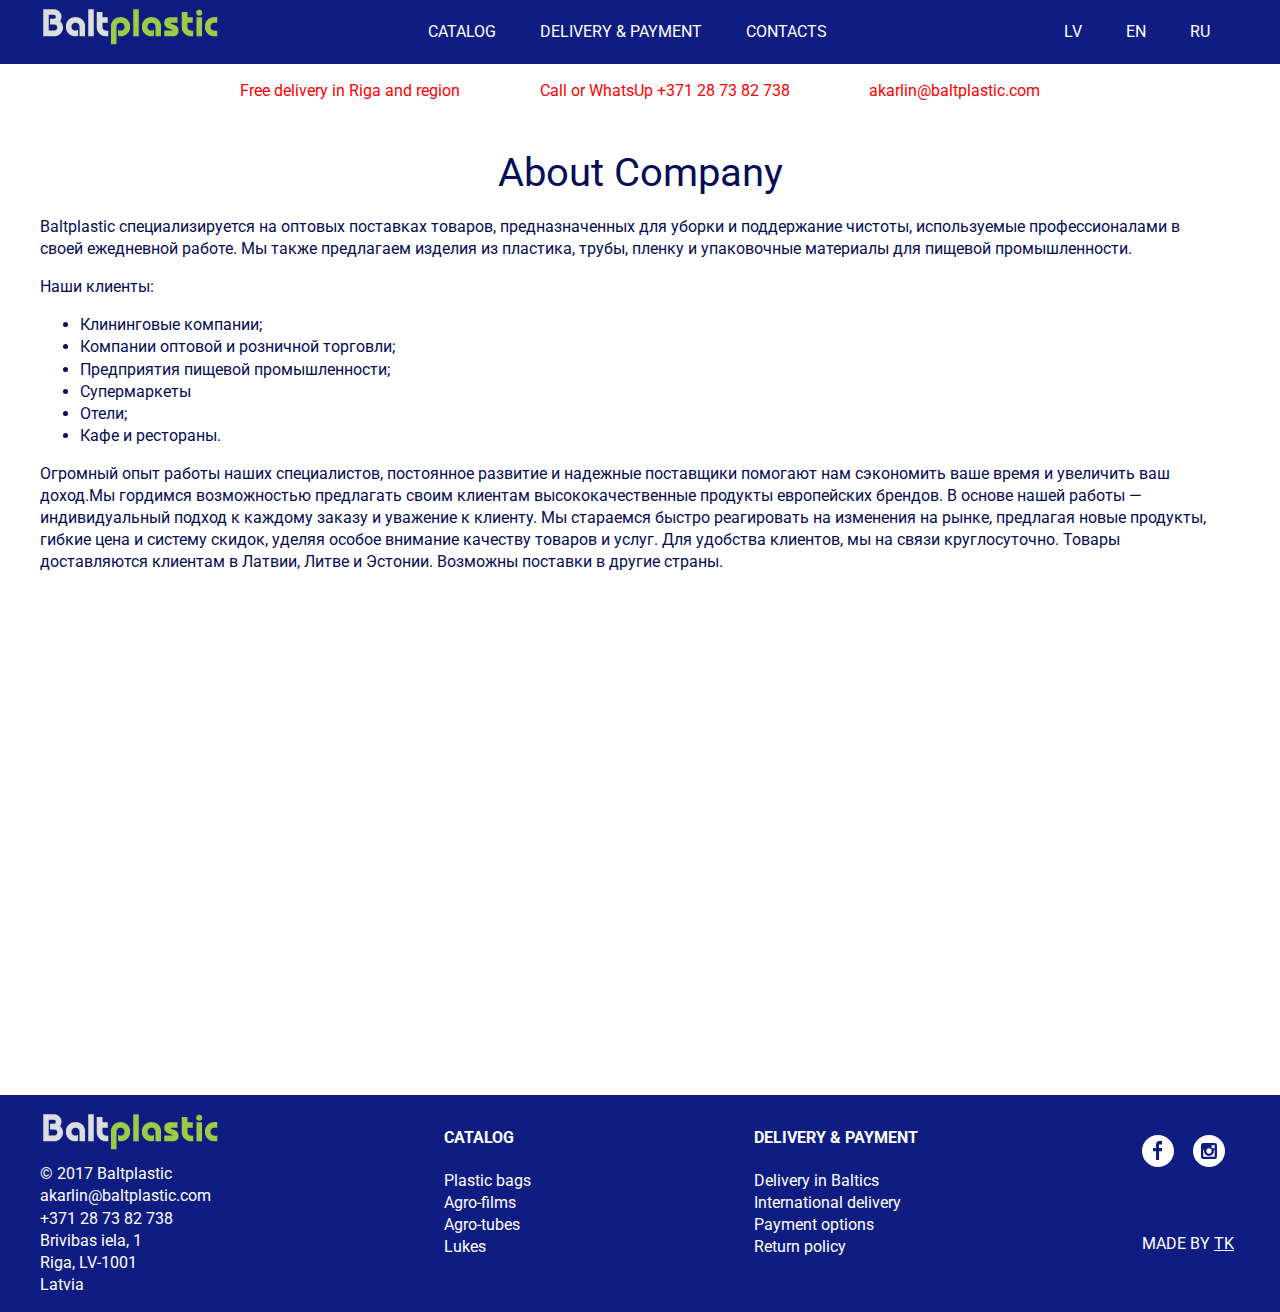
==== about.html @ 94acd625 "Add files via upload" ====
<!DOCTYPE html>
<html lang="en">
<head>
	<meta charset="utf-8">
	<title>Plastic goods, tubes, packages wholesale</title>
	<link href="css/normalize.css" rel="stylesheet">
	<link href="css/style.css" rel="stylesheet">
	<link href="https://fonts.googleapis.com/css?family=Roboto:400,500,700&amp;subset=cyrillic" rel="stylesheet">
</head>
<body>
	<header>
		<nav class="main-navigation container">
			<a class="main-header-logo" href="index.html">
				<img src="img/logo.png" width="180" height="50" alt="Baltpalstic logo">
			</a>
			<ul class="main-menu">
				<li><a class="main-menu-link" href="catalog.html">CATALOG</a></li>
					<ul class="dropdown">
						<li><a href="#">Plastic bags</a></li>
						<li><a href="#">Agro-films</a></li>
						<li><a href="#">Agro-tubes</a></li>
						<li><a href="#">Lukes</a></li>
					</ul>
				<li><a class="main-menu-link" href="terms.html">DELIVERY &#38; PAYMENT</a></li>
					<ul class="dropdown">
						<li><a href="#">Delivery in Baltics</a></li>
						<li><a href="#">International delivery</a></li>
						<li><a href="#">Payment options</a></li>
						<li><a href="#">Return policy</a></li>
					</ul>
				<li><a class="main-menu-link" href="about.html">CONTACTS</a></li>
			</ul>
			<ul class="language-menu">
				<li><a href="#">LV</a></li>
				<li><a href="#">EN</a></li>
				<li><a href="#">RU</a></li>
			</ul>
		</nav>
	</header>
	<main class="container">
		<div class="announcement">
			<p>Free delivery in Riga and region</p>
			<p> Call or WhatsUp +371 28 73 82 738</p>
			<p>akarlin@baltplastic.com</p>
		</div>
		<h1 class="inside-title">About Company</h1>
		<div class="about-company-text">
			<p>Baltplastic специализируется на оптовых поставках товаров, предназначенных для уборки и поддержание чистоты, используемые профессионалами в своей ежедневной работе. Мы также предлагаем изделия из пластика, трубы, пленку и упаковочные материалы для пищевой промышленности.</p>
			<p>Наши клиенты:</p>
			<ul>
				<li>Клининговые компании;</li>
				<li>Компании оптовой и розничной торговли;</li>
				<li>Предприятия пищевой промышленности;</li>
				<li>Супермаркеты</li>
				<li>Отели;</li>
				<li>Кафе и рестораны.</li>
			</ul>
			<p>Огромный опыт работы наших специалистов, постоянное развитие и надежные поставщики помогают нам сэкономить ваше время и увеличить ваш доход.Мы гордимся возможностью предлагать своим клиентам высококачественные продукты европейских брендов.
В основе нашей работы — индивидуальный подход к каждому заказу и уважение к клиенту.
Мы стараемся быстро реагировать на изменения на рынке, предлагая новые продукты, гибкие цена и систему скидок, уделяя особое внимание качеству товаров и услуг.
Для удобства клиентов, мы на связи круглосуточно.
Товары доставляются клиентам в Латвии, Литвe и Эстонии. Возможны поставки в другие страны.</p>
	</div>
	<div class="contact-map-wrapper">
		<div class="contact-form">
			<iframe src="https://docs.google.com/forms/d/e/1FAIpQLScno619NbsQYK4zt_XaRajB0IBicNpXKHbVittt2FPFw7MAjQ/viewform?embedded=true" width="500" height="500" frameborder="0" marginheight="0" marginwidth="0">Загрузка...</iframe>
		</div>
		<div class="map">
			<iframe src="https://www.google.com/maps/embed?pb=!1m18!1m12!1m3!1d2174.8038383225467!2d24.14972441620319!3d56.96929258089617!2m3!1f0!2f0!3f0!3m2!1i1024!2i768!4f13.1!3m3!1m2!1s0x46eece4de9880dd9%3A0x5e7180d41c6c4830!2zQnLEq3bEq2JhcyBpZWxhIDE4OSwgVmlkemVtZXMgcHJpZWvFoXBpbHPEk3RhLCBSxKtnYSwgTFYtMTAxMg!5e0!3m2!1sru!2slv!4v1507372986558" width="600" height="450" frameborder="0" style="border:0" allowfullscreen></iframe>
		</div>
	</div>
	</main>
	<footer>
		<div class="footer-wrapper container">
			<div class="footer-col">
				<img class="footer-logo" src="img/logo.png" width="180" height="50" alt="Baltplastic logo">
			<p>&#169; 2017 Baltplastic<br>
			<a href="mailto:akarlin@baltplastic.com">akarlin@baltplastic.com</a><br>
			+371 28 73 82 738<br>
			Brivibas iela, 1<br>
			Riga, LV-1001<br>
			Latvia</p>
		</div>
		<div class="footer-col">
			<h4>CATALOG</h4>
			<ul>
				<li>Plastic bags</li>
				<li>Agro-films</li>
				<li>Agro-tubes</li>
				<li>Lukes</li>
			</ul>
		</div>
		<div class="footer-col">
			<h4>DELIVERY &#38; PAYMENT</h4>
			<ul>
				<li>Delivery in Baltics</li>
				<li>International delivery</li>
				<li>Payment options</li>
				<li>Return policy</li>
			</ul>
		</div>
		<div class="footer-col">
			<a class="button-social facebook" href="#"></a>
			<a class="button-social instagram" href="#"></a>
			<p class="made">MADE BY <a class="author" href="https://www.linkedin.com/in/tatiana-karlin/">TK</a></p>
		</div>
	</div>
	</footer>
</body>
</html>
---- css/style.css ----
@charset "utf-8";
*, *::before, *::after {
	box-sizing: border-box;
}

body {
	margin: 0;
	padding: 0;
	color: #050E56;
	font-family: "Roboto", "Arial", sans-serif;
	font-size: 16px;
	line-height: 1.38;
}

.visually-hidden {
	position: absolute !important;
	clip: rect(1px 1px 1px 1px); /* IE6, IE7 */
	clip: rect(1px, 1px, 1px, 1px);
	padding:0 !important;
	border:0 !important;
	height: 1px !important;
	width: 1px !important;
	overflow: hidden;
}

header {
	background-color: #0F1C82;
}

.container {
	width: 1200px;
	margin: 0 auto;
	position: relative;
}

.main-menu,
.dropdown,
.language-menu,
.promo-offers,
.footer-col ul,
.breadcrumbs ul {
	list-style: none;
}

a {
	text-decoration: none;
	color: #0F1C82;
}

.main-navigation a,
.footer-wrapper a {
	color: #ffffff;
}

.button {
	display: inline-block;
	max-width: 100%;
	text-align: center;
	text-decoration: none;
	padding: 0.68em 0.95em;
	font: inherit;
	line-height: 1;
	border-radius: 6px;
	color: #050E56;
	background-color: orange;
	height: 40px;
	cursor: pointer;
}

.main-navigation {
	display: flex;
	flex-wrap: wrap;
	justify-content: space-between;
	align-items: stretch;
}

.dropdown {
	display: none;
}

.main-menu li {
	display: inline-block;
	padding: 5px 10px;
	margin-right: 20px;
}

.language-menu li {
	display: inline-block;
	padding: 5px 10px;
	margin-right: 20px;
}

.announcement {
	display: flex;
	justify-content: space-between;
	margin-left: 200px;
	margin-right: 200px;
	color: red;
}

.banner {
	background: gray url("../img/bags-central.jpg");
	background-size: cover;
	min-height: 300px;
	padding: 40px;
}

.banner-text {
	text-align: center;
	margin-right: auto;
	margin-left:  auto;
	padding: 10px;
	background: rgba(10, 8, 89, 0.4);

	color: #ffffff;
}

.banner-text h1 {
	font-size: 40px;
}

.banner-text p {
	margin: 0;
	font-size: 24px;
	line-height: 1.3;
}

.inside-title,
.section-title {
	font-size: 40px;
	font-weight: normal;
	text-align: center;
	margin-bottom: 10px;
}

.promo-offers {
	display: flex;
	justify-content: space-between;
}

.offer {
	width: 31%;
	text-align: right;
	padding-left: 180px;
	margin-bottom: 50px;
	margin-right: 20px;
}

h3 {
	font-size: 30px;
	margin: 0;
}

.offer a {
	color: #ffffff;
	padding: 10px 20px;
	background-color:  #0F1C82;
	border-radius: 6px;
}

.discount,
.seasonal,
.new {
	position: relative;
}

.discount::after {
	position: absolute;
	content: "";
	top: 0;
	left: 60px;
	width: 90px;
	height: 180px;
	background: url("../img/discount.png") no-repeat;
}

.seasonal::after {
	position: absolute;
	content: "";
	top: 20px;
	left: 10px;
	width: 180px;
	height: 180px;
	background: url("../img/black-film.png")
}

.new::before {
	position: absolute;
	content: "";
	top: 0;
	left: 10px;
	width: 240px;
	height: 180px;
	background: url("../img/luk.png")
}

.our-products {
	margin-bottom: 70px;
}

.products {
	display: flex;
	justify-content: space-between;
}

.product-item {
	margin-right: 20px;
}

.product-item a {
	color: black;
	background-color: orange;
	padding: 10px 20px;
}

.info-text {
	background-color: rgb(242, 242, 242);
	padding: 5px 20px 10px 25px;
}

.info {
	margin-bottom: 40px;
}

.info-img {
	float: left;
	margin-right: 20px;
}

.info a {
	color: gray;
}

.about-company-wrapper {
	display: flex;
	justify-content: space-between;
}

.about-company-text {
	margin-right: 20px;
}

.map {
	padding-top: 50px;
	position: relative;
}

.map-contact {
	position: absolute;
	content: "";
	top: 118px;
	left: 244px;
}

.reviews {
	margin-bottom: 30px;
}

.reviews-wrapper {
	display: flex;
	justify-content: space-between;
}

.client-review {
	background-color: rgb(242, 242, 242);
	margin-right: 20px;
	padding: 5px 10px 20px 20px;
}

footer {
	background-color: #0F1C82;
	color: white;
	padding-top: 10px;
}

.footer-wrapper {
	display: flex;
	justify-content: space-between;
}

.footer-col ul {
	padding: 0;
}

.footer-col p {
	margin-top: 2px
}

.button-social {
	display: inline-block;
	margin-top: 30px;
	margin-right: 15px;
	width: 32px;
	height: 32px;
}

.facebook {
	background:  url("../img/fb.svg") no-repeat;
}

.instagram {
	background:  url("../img/instagram.svg") no-repeat;
}

.footer-col .made {
	margin-top: 60px;
}

.author {
	text-decoration: underline;
}

.contact-map-wrapper {
	display: flex;
	justify-content: space-between;
}

.promo-wrapper {
	display: flex;
	justify-content: space-around;
	align-items: center;
	margin-bottom: 30px;
}

.promo-wrapper p {
	margin: 0;
	padding: 0;
	text-align: left;
}

.breadcrumbs li {
	display: inline-block;
	margin-right: 10px;
}

.breadcrumbs ul {
	padding: 10px;
}

.breadcrumbs {
	display: flex;
	justify-content: flex-start;
	align-items: baseline;
	color: gray;
}

.breadcrumbs a {
	text-decoration: underline;
	color: gray;
}

.catalog-title {
	margin-right: 50px;
	margin-top: 0;
	color:  #0F1C82;
}

.column-header {
	color: gray;
}

td {
	padding: 10px 25px;
	text-align: center;
}

.table-header td {
	text-align: left;
	background-color: #050E56;
	color: #ffffff;
	font-size: 24px
}

table{
	margin-bottom: 20px;
}

.inside-page {
	text-align: center;
	margin-bottom: 30px;
}

.modal {
	width: 100%;
	height: 100%
}

.hidden {
	display: none;
}
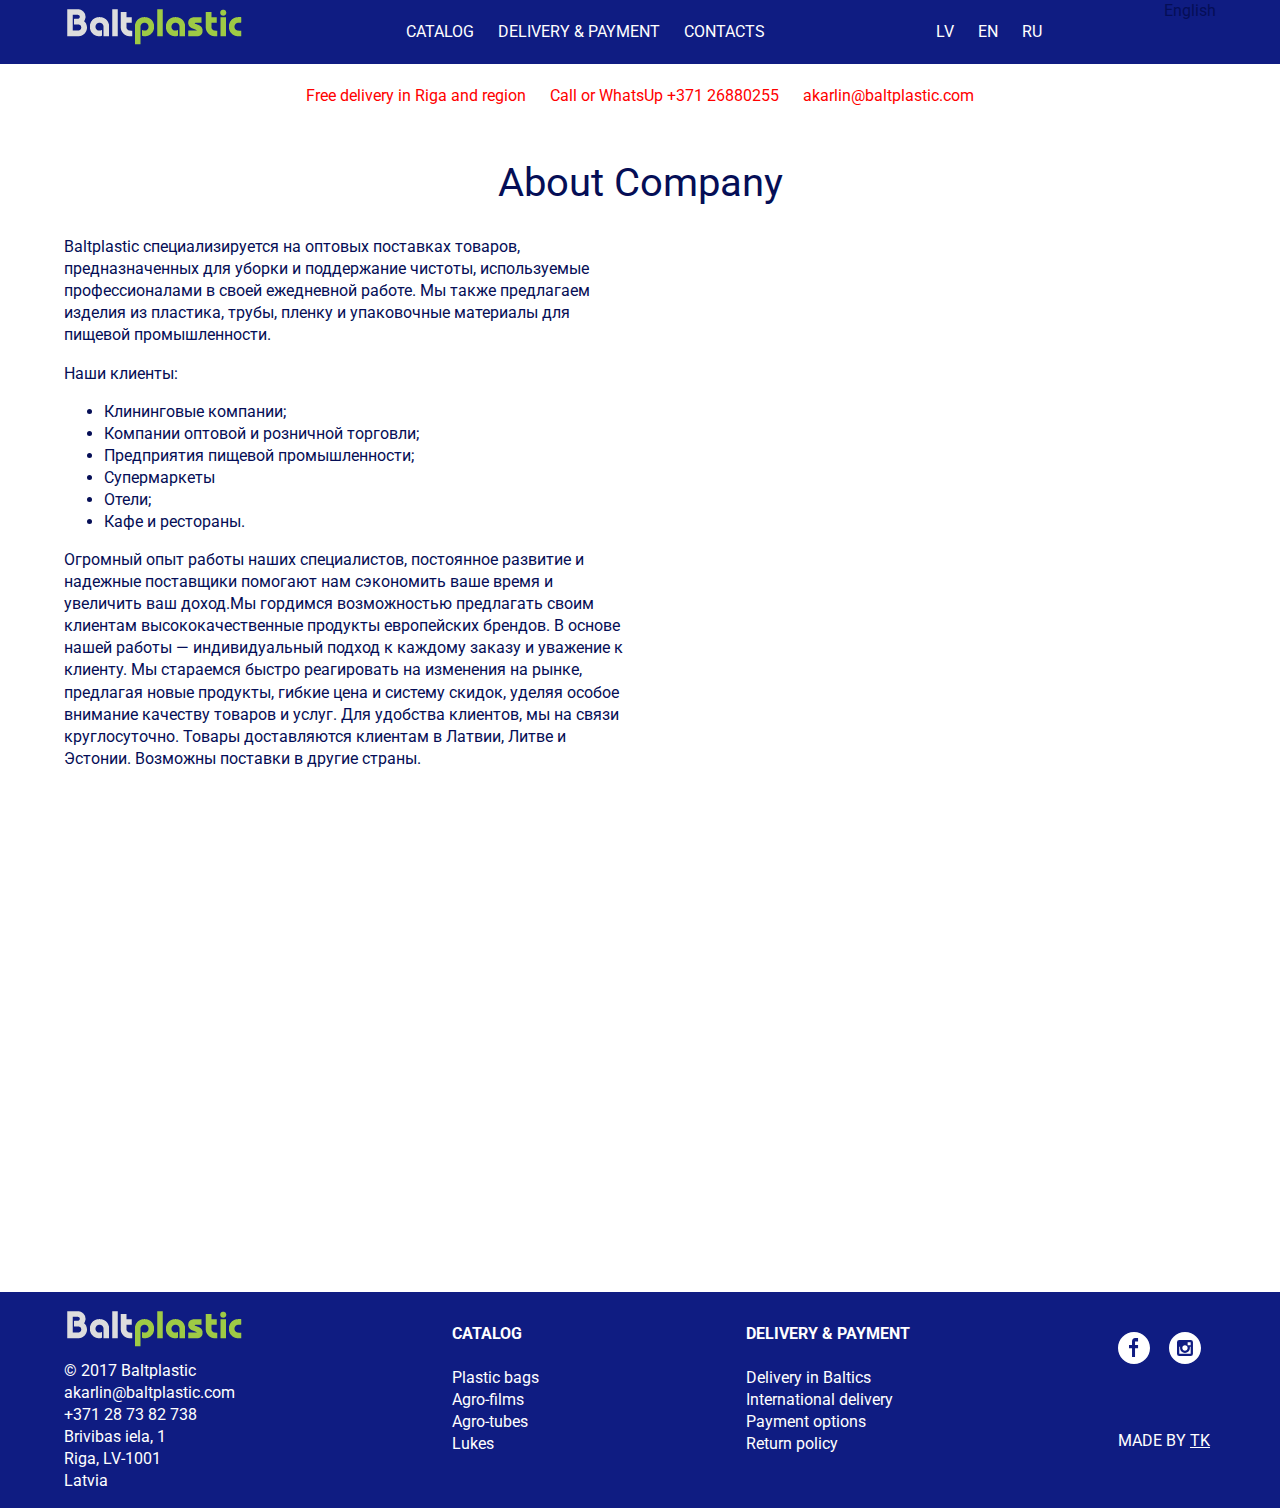
==== commit a00ac72f: "Add files via upload" ====
--- a/about.html
+++ b/about.html
@@ -2,6 +2,7 @@
 <html lang="en">
 <head>
 	<meta charset="utf-8">
+	<meta name="viewport" content="width=device-width,initial-scale=1,shrink-to-fit=no">
 	<title>Plastic goods, tubes, packages wholesale</title>
 	<link href="css/normalize.css" rel="stylesheet">
 	<link href="css/style.css" rel="stylesheet">
@@ -10,24 +11,12 @@
 <body>
 	<header>
 		<nav class="main-navigation container">
-			<a class="main-header-logo" href="index.html">
-				<img src="img/logo.png" width="180" height="50" alt="Baltpalstic logo">
-			</a>
+			<div class="main-header-logo">
+				<a href="index.html"><img src="img/logo.png" width="180" height="50" alt="Baltpalstic logo"></a>
+			</div>
 			<ul class="main-menu">
 				<li><a class="main-menu-link" href="catalog.html">CATALOG</a></li>
-					<ul class="dropdown">
-						<li><a href="#">Plastic bags</a></li>
-						<li><a href="#">Agro-films</a></li>
-						<li><a href="#">Agro-tubes</a></li>
-						<li><a href="#">Lukes</a></li>
-					</ul>
 				<li><a class="main-menu-link" href="terms.html">DELIVERY &#38; PAYMENT</a></li>
-					<ul class="dropdown">
-						<li><a href="#">Delivery in Baltics</a></li>
-						<li><a href="#">International delivery</a></li>
-						<li><a href="#">Payment options</a></li>
-						<li><a href="#">Return policy</a></li>
-					</ul>
 				<li><a class="main-menu-link" href="about.html">CONTACTS</a></li>
 			</ul>
 			<ul class="language-menu">
@@ -35,45 +24,57 @@
 				<li><a href="#">EN</a></li>
 				<li><a href="#">RU</a></li>
 			</ul>
+			<div class="hamburger-menu">
+			<input type="checkbox" id="lng-btn"/>
+			<label for="lng-btn">English</label>
+			<ul class="list-menu">
+				<li><a href="catalog.html">Latviesu</a></li>
+				<li><a href="#">English</a></li>
+				<li><a href="#">Русский</a></li>
+			</ul>
+		</div>
 		</nav>
 	</header>
 	<main class="container">
 		<div class="announcement">
-			<p>Free delivery in Riga and region</p>
-			<p> Call or WhatsUp +371 28 73 82 738</p>
-			<p>akarlin@baltplastic.com</p>
+			<ul>
+				<li>Free delivery in Riga and region</li>
+				<li> Call or WhatsUp +371 26880255</li>
+				<li>akarlin@baltplastic.com</li>
+			</ul>
 		</div>
 		<h1 class="inside-title">About Company</h1>
-		<div class="about-company-text">
-			<p>Baltplastic специализируется на оптовых поставках товаров, предназначенных для уборки и поддержание чистоты, используемые профессионалами в своей ежедневной работе. Мы также предлагаем изделия из пластика, трубы, пленку и упаковочные материалы для пищевой промышленности.</p>
-			<p>Наши клиенты:</p>
-			<ul>
-				<li>Клининговые компании;</li>
-				<li>Компании оптовой и розничной торговли;</li>
-				<li>Предприятия пищевой промышленности;</li>
-				<li>Супермаркеты</li>
-				<li>Отели;</li>
-				<li>Кафе и рестораны.</li>
-			</ul>
-			<p>Огромный опыт работы наших специалистов, постоянное развитие и надежные поставщики помогают нам сэкономить ваше время и увеличить ваш доход.Мы гордимся возможностью предлагать своим клиентам высококачественные продукты европейских брендов.
+		<div class="about-company-wrapper">
+			<div class="about-company-text">
+				<p>Baltplastic специализируется на оптовых поставках товаров, предназначенных для уборки и поддержание чистоты, используемые профессионалами в своей ежедневной работе. Мы также предлагаем изделия из пластика, трубы, пленку и упаковочные материалы для пищевой промышленности.</p>
+				<p>Наши клиенты:</p>
+				<ul>
+					<li>Клининговые компании;</li>
+					<li>Компании оптовой и розничной торговли;</li>
+					<li>Предприятия пищевой промышленности;</li>
+					<li>Супермаркеты</li>
+					<li>Отели;</li>
+					<li>Кафе и рестораны.</li>
+				</ul>
+				<p>Огромный опыт работы наших специалистов, постоянное развитие и надежные поставщики помогают нам сэкономить ваше время и увеличить ваш доход.Мы гордимся возможностью предлагать своим клиентам высококачественные продукты европейских брендов.
 В основе нашей работы — индивидуальный подход к каждому заказу и уважение к клиенту.
 Мы стараемся быстро реагировать на изменения на рынке, предлагая новые продукты, гибкие цена и систему скидок, уделяя особое внимание качеству товаров и услуг.
 Для удобства клиентов, мы на связи круглосуточно.
 Товары доставляются клиентам в Латвии, Литвe и Эстонии. Возможны поставки в другие страны.</p>
+		</div>
+		<div class="contact-form">
+			<iframe src="https://docs.google.com/forms/d/e/1FAIpQLScno619NbsQYK4zt_XaRajB0IBicNpXKHbVittt2FPFw7MAjQ/viewform?embedded=true" width="700" height="500" frameborder="0" marginheight="0" marginwidth="0">Загрузка...</iframe>
+		</div>
 	</div>
-	<div class="contact-map-wrapper">
-		<div class="contact-form">
-			<iframe src="https://docs.google.com/forms/d/e/1FAIpQLScno619NbsQYK4zt_XaRajB0IBicNpXKHbVittt2FPFw7MAjQ/viewform?embedded=true" width="500" height="500" frameborder="0" marginheight="0" marginwidth="0">Загрузка...</iframe>
-		</div>
-		<div class="map">
+		<div class="map map-about">
 			<iframe src="https://www.google.com/maps/embed?pb=!1m18!1m12!1m3!1d2174.8038383225467!2d24.14972441620319!3d56.96929258089617!2m3!1f0!2f0!3f0!3m2!1i1024!2i768!4f13.1!3m3!1m2!1s0x46eece4de9880dd9%3A0x5e7180d41c6c4830!2zQnLEq3bEq2JhcyBpZWxhIDE4OSwgVmlkemVtZXMgcHJpZWvFoXBpbHPEk3RhLCBSxKtnYSwgTFYtMTAxMg!5e0!3m2!1sru!2slv!4v1507372986558" width="600" height="450" frameborder="0" style="border:0" allowfullscreen></iframe>
 		</div>
-	</div>
+
 	</main>
 	<footer>
 		<div class="footer-wrapper container">
-			<div class="footer-col">
-				<img class="footer-logo" src="img/logo.png" width="180" height="50" alt="Baltplastic logo">
+			<div class="footer-col desktop">
+			<img class="footer-logo" src="img/logo.png" width="180" height="50" alt="Baltplastic logo">
 			<p>&#169; 2017 Baltplastic<br>
 			<a href="mailto:akarlin@baltplastic.com">akarlin@baltplastic.com</a><br>
 			+371 28 73 82 738<br>
@@ -81,28 +82,37 @@
 			Riga, LV-1001<br>
 			Latvia</p>
 		</div>
-		<div class="footer-col">
+		<div class="footer-col desktop">
 			<h4>CATALOG</h4>
 			<ul>
-				<li>Plastic bags</li>
-				<li>Agro-films</li>
-				<li>Agro-tubes</li>
-				<li>Lukes</li>
+				<li><a href="catalog.html">Plastic bags</a></li>
+				<li><a href="plenka">Agro-films</a></li>
+				<li><a href="truby">Agro-tubes</a></li>
+				<li><a href="luki">Lukes</a></li>
 			</ul>
 		</div>
-		<div class="footer-col">
+		<div class="footer-col desktop">
 			<h4>DELIVERY &#38; PAYMENT</h4>
 			<ul>
-				<li>Delivery in Baltics</li>
-				<li>International delivery</li>
-				<li>Payment options</li>
-				<li>Return policy</li>
+				<li><a href="terms.html">Delivery in Baltics</a></li>
+				<li><a href="terms.html">International delivery</a></li>
+				<li><a href="terms.html">Payment options</a></li>
+				<li><a href="terms.html">Return policy</a></li>
 			</ul>
 		</div>
-		<div class="footer-col">
+		<div class="footer-col desktop">
 			<a class="button-social facebook" href="#"></a>
 			<a class="button-social instagram" href="#"></a>
 			<p class="made">MADE BY <a class="author" href="https://www.linkedin.com/in/tatiana-karlin/">TK</a></p>
+		</div>
+		<div class="footer-mobile">
+			<img class="footer-logo" src="img/logo.png" width="180" height="50" alt="Baltplastic logo">
+			<p><a href="about.html">Contacts</a></p>
+			<p><a href="catalog.html">Catalog</a></p>
+			<p><a href="terms.html">Delivery & Payment</a></p>
+			<p class="made">MADE BY <a class="author" href="https://www.linkedin.com/in/tatiana-karlin/">TK</a></p>
+			<a class="button-social facebook" href="#"></a>
+			<a class="button-social instagram" href="#"></a>
 		</div>
 	</div>
 	</footer>
--- a/css/style.css
+++ b/css/style.css
@@ -7,8 +7,7 @@
 	margin: 0;
 	padding: 0;
 	color: #050E56;
-	font-family: "Roboto", "Arial", sans-serif;
-	font-size: 16px;
+	font: normal 100% "Roboto", "Arial", sans-serif;
 	line-height: 1.38;
 }
 
@@ -28,7 +27,7 @@
 }
 
 .container {
-	width: 1200px;
+	width: 90%;
 	margin: 0 auto;
 	position: relative;
 }
@@ -38,8 +37,13 @@
 .language-menu,
 .promo-offers,
 .footer-col ul,
-.breadcrumbs ul {
+.breadcrumbs ul,
+.announcement ul {
 	list-style: none;
+}
+
+.announcement ul  {
+	padding: 0;
 }
 
 a {
@@ -59,11 +63,10 @@
 	text-decoration: none;
 	padding: 0.68em 0.95em;
 	font: inherit;
-	line-height: 1;
+	line-height: 1.5;
 	border-radius: 6px;
 	color: #050E56;
 	background-color: orange;
-	height: 40px;
 	cursor: pointer;
 }
 
@@ -74,80 +77,119 @@
 	align-items: stretch;
 }
 
-.dropdown {
-	display: none;
-}
-
-.main-menu li {
+img {
+	max-width: 100%;
+}
+
+
+.list-menu {
+ display: none;
+ position: absolute;
+ z-index: 10;
+ width: 50%;
+ top: 40px;
+ right: 0;
+ background-color: white;
+ padding: 20px;
+ text-align: center;
+}
+
+#lng-btn {
+ display: none;
+}
+
+#lng-btn + label + .list-menu {
+ display: none;
+}
+
+#lng-btn:checked + label + .list-menu {
+ display: block;
+}
+
+
+.list-menu a {
+	color: black;
+	text-decoration: underline;
+}
+
+.list-menu li {
+	padding: 10px 0;
+}
+
+
+.main-menu li,
+.announcement li {
 	display: inline-block;
 	padding: 5px 10px;
-	margin-right: 20px;
 }
 
 .language-menu li {
 	display: inline-block;
 	padding: 5px 10px;
-	margin-right: 20px;
 }
 
 .announcement {
-	display: flex;
-	justify-content: space-between;
-	margin-left: 200px;
-	margin-right: 200px;
+	width: 90%;
+	margin: 0 auto;
+	display: flex;
+	justify-content: space-around;
 	color: red;
+
 }
 
 .banner {
 	background: gray url("../img/bags-central.jpg");
 	background-size: cover;
 	min-height: 300px;
-	padding: 40px;
+	padding: 5%;
 }
 
 .banner-text {
 	text-align: center;
 	margin-right: auto;
 	margin-left:  auto;
-	padding: 10px;
+	padding: 5%;
 	background: rgba(10, 8, 89, 0.4);
 
 	color: #ffffff;
 }
 
 .banner-text h1 {
-	font-size: 40px;
+	font-size: 2.5em;
 }
 
 .banner-text p {
 	margin: 0;
-	font-size: 24px;
+	font-size: 1.5em;
 	line-height: 1.3;
 }
 
 .inside-title,
 .section-title {
-	font-size: 40px;
+	font-size: 2.5em;
 	font-weight: normal;
 	text-align: center;
 	margin-bottom: 10px;
 }
 
 .promo-offers {
+	width: 100%;
 	display: flex;
 	justify-content: space-between;
+	margin-bottom: 3em;
 }
 
 .offer {
-	width: 31%;
-	text-align: right;
-	padding-left: 180px;
-	margin-bottom: 50px;
-	margin-right: 20px;
-}
+	width: 33%;
+	display: flex;
+	flex-direction: column;
+	align-items: center;
+	text-align: center;
+}
+
 
 h3 {
-	font-size: 30px;
+	font-size: 1.5em;
 	margin: 0;
 }
 
@@ -158,42 +200,6 @@
 	border-radius: 6px;
 }
 
-.discount,
-.seasonal,
-.new {
-	position: relative;
-}
-
-.discount::after {
-	position: absolute;
-	content: "";
-	top: 0;
-	left: 60px;
-	width: 90px;
-	height: 180px;
-	background: url("../img/discount.png") no-repeat;
-}
-
-.seasonal::after {
-	position: absolute;
-	content: "";
-	top: 20px;
-	left: 10px;
-	width: 180px;
-	height: 180px;
-	background: url("../img/black-film.png")
-}
-
-.new::before {
-	position: absolute;
-	content: "";
-	top: 0;
-	left: 10px;
-	width: 240px;
-	height: 180px;
-	background: url("../img/luk.png")
-}
-
 .our-products {
 	margin-bottom: 70px;
 }
@@ -204,7 +210,11 @@
 }
 
 .product-item {
-	margin-right: 20px;
+	display: flex;
+	flex-direction: column;
+	align-items: center;
+	margin-right: 5%;
+	text-align: center;
 }
 
 .product-item a {
@@ -237,19 +247,19 @@
 }
 
 .about-company-text {
+	width: 50%;
 	margin-right: 20px;
 }
 
 .map {
+	width: 50%;
 	padding-top: 50px;
 	position: relative;
 }
 
-.map-contact {
-	position: absolute;
-	content: "";
-	top: 118px;
-	left: 244px;
+.map iframe,
+.contact-form iframe {
+	width: 100%;
 }
 
 .reviews {
@@ -310,11 +320,13 @@
 	text-decoration: underline;
 }
 
-.contact-map-wrapper {
-	display: flex;
-	justify-content: space-between;
-}
-
+.contact-form {
+	width: 50%;
+}
+
+.map-about {
+	width: 100%;
+}
 .promo-wrapper {
 	display: flex;
 	justify-content: space-around;
@@ -323,7 +335,7 @@
 }
 
 .promo-wrapper p {
-	margin: 0;
+	margin: 0 5%;
 	padding: 0;
 	text-align: left;
 }
@@ -368,7 +380,7 @@
 	text-align: left;
 	background-color: #050E56;
 	color: #ffffff;
-	font-size: 24px
+	font-size: 1.5em;
 }
 
 table{
@@ -388,3 +400,139 @@
 .hidden {
 	display: none;
 }
+
+
+@media (max-device-width: 736px) and (min-device-width: 320px), only screen and (max-width: 480px) {
+body {
+	font-size: 1em;
+}
+
+.banner-text h1 {
+	font-size: 2em;
+}
+
+.section-title {
+	font-size: 2em;
+}
+
+.main-header-logo {
+	padding-top: 20px;
+}
+
+.promo-offers,
+.products,
+.about-company-wrapper,
+.reviews-wrapper {
+	flex-direction: column;
+}
+
+.offer,
+.product-item  {
+	width: 100%;
+	outline: 1px solid gray;
+	margin-bottom: 10px;
+}
+
+.client-review,
+.map,
+.about-company-text,
+.contact-form {
+	width: 100%;
+	margin-bottom: 10px;
+}
+
+.info-title {
+	font-size: 1.2em;
+}
+
+.info-text img {
+	display: none;
+}
+
+.our-products {
+	margin-bottom: 0;
+}
+
+.promo-wrapper {
+	flex-direction: column;
+	padding: 5%;
+	outline: 1px solid gray;
+}
+
+.order {
+	margin-top: 10px;
+}
+
+.inside-title {
+	margin: 0;
+	font-size: 2em;
+}
+
+.breadcrumbs {
+	flex-direction: column;
+}
+
+.breadcrumbs ul {
+	margin: 0;
+}
+
+.table-responsive {
+	max-width: 100%;
+	overflow: auto;
+}
+
+}
+
+@media only screen and (min-width: 850px) {
+	.footer-mobile {
+		display: none;
+	}
+}
+
+
+@media only screen and (max-width: 850px) {
+
+	.main-header-logo {
+		padding-top: 10px;
+	}
+	.main-menu,
+	.language-menu {
+		display: none;
+	}
+
+	.desktop {
+		display: none;
+	}
+
+	.hamburger-menu {
+		display: block;
+		color: white;
+		margin: 26px 5px;
+	}
+
+	.footer-mobile {
+		display: block;
+		margin: 0 auto;
+		text-align: center;
+	}
+
+	.about-company-wrapper {
+		flex-direction: column;
+	}
+
+.about-company-text,
+.map,
+.contact-form {
+	width: 100%;
+}
+
+.our-products {
+	margin-bottom: 0;
+}
+
+.inside-title {
+	margin: 0;
+	font-size: 2em;
+}
+
+}
